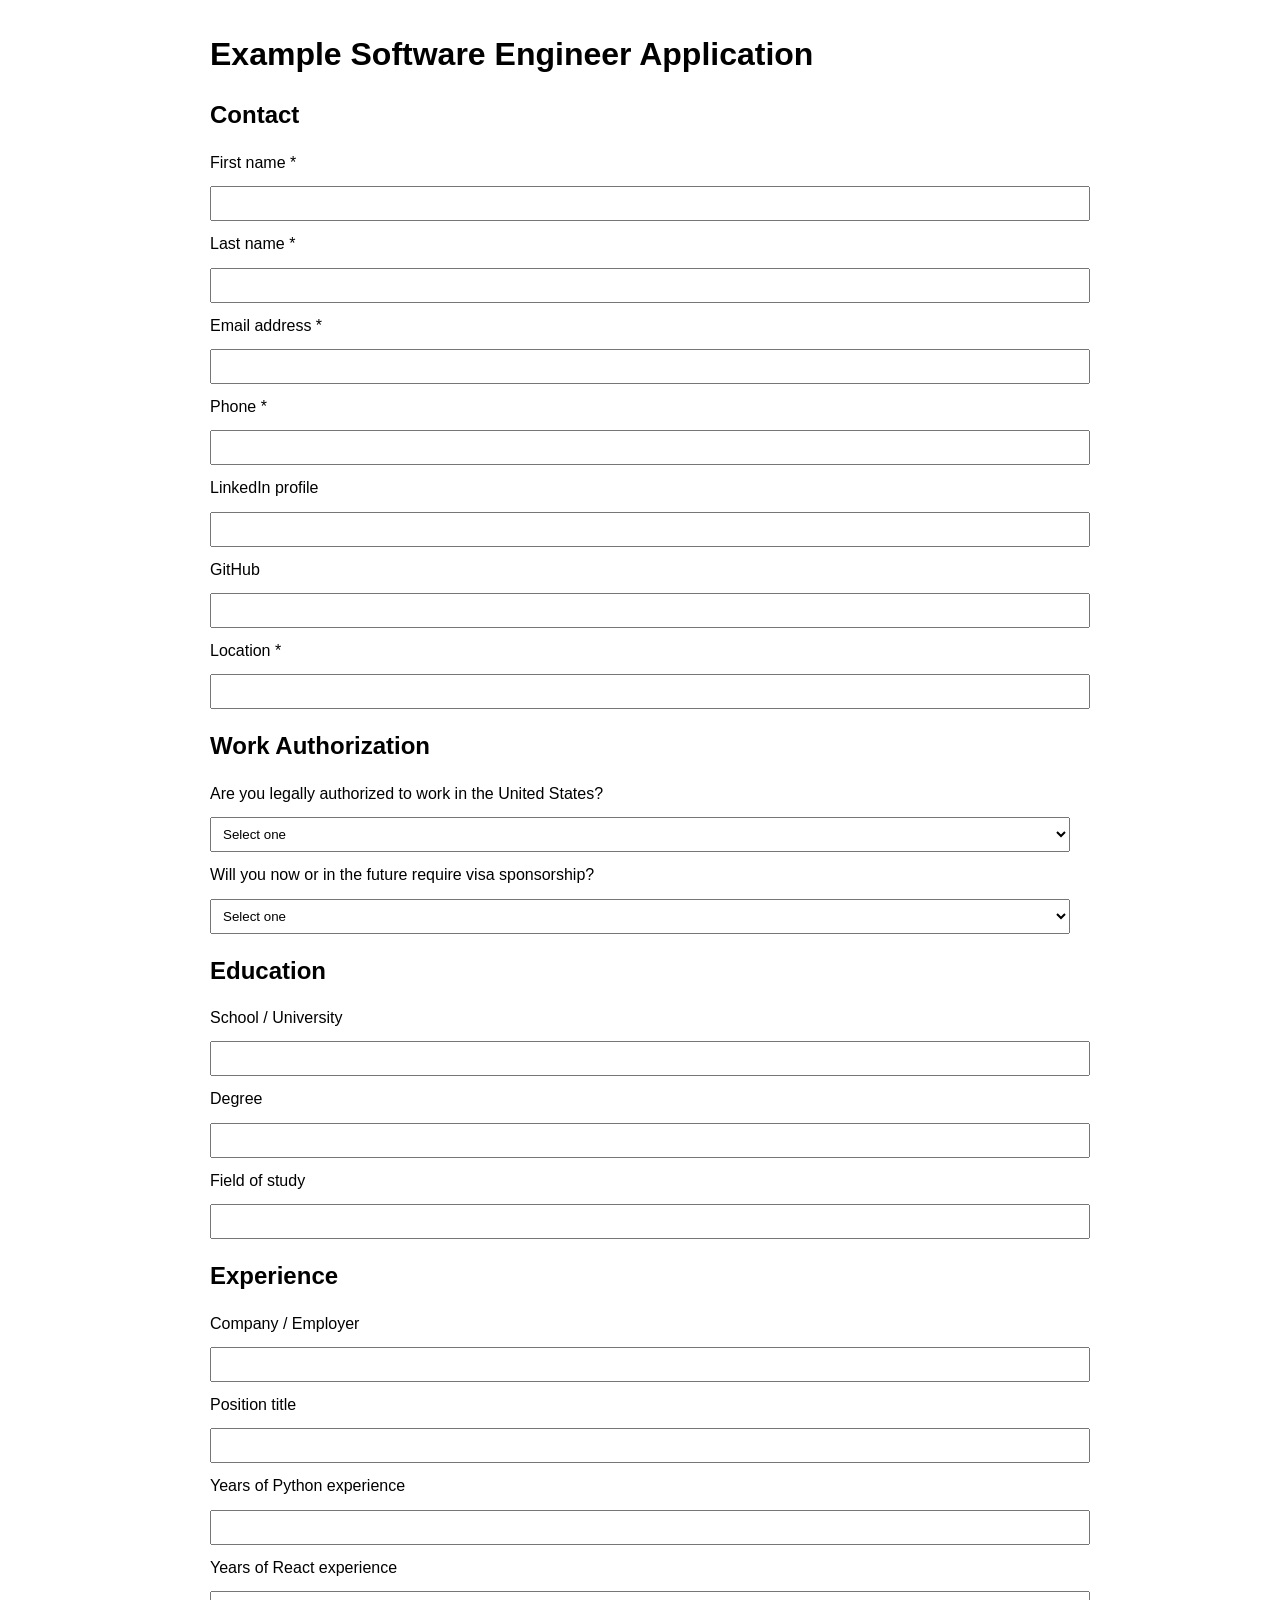
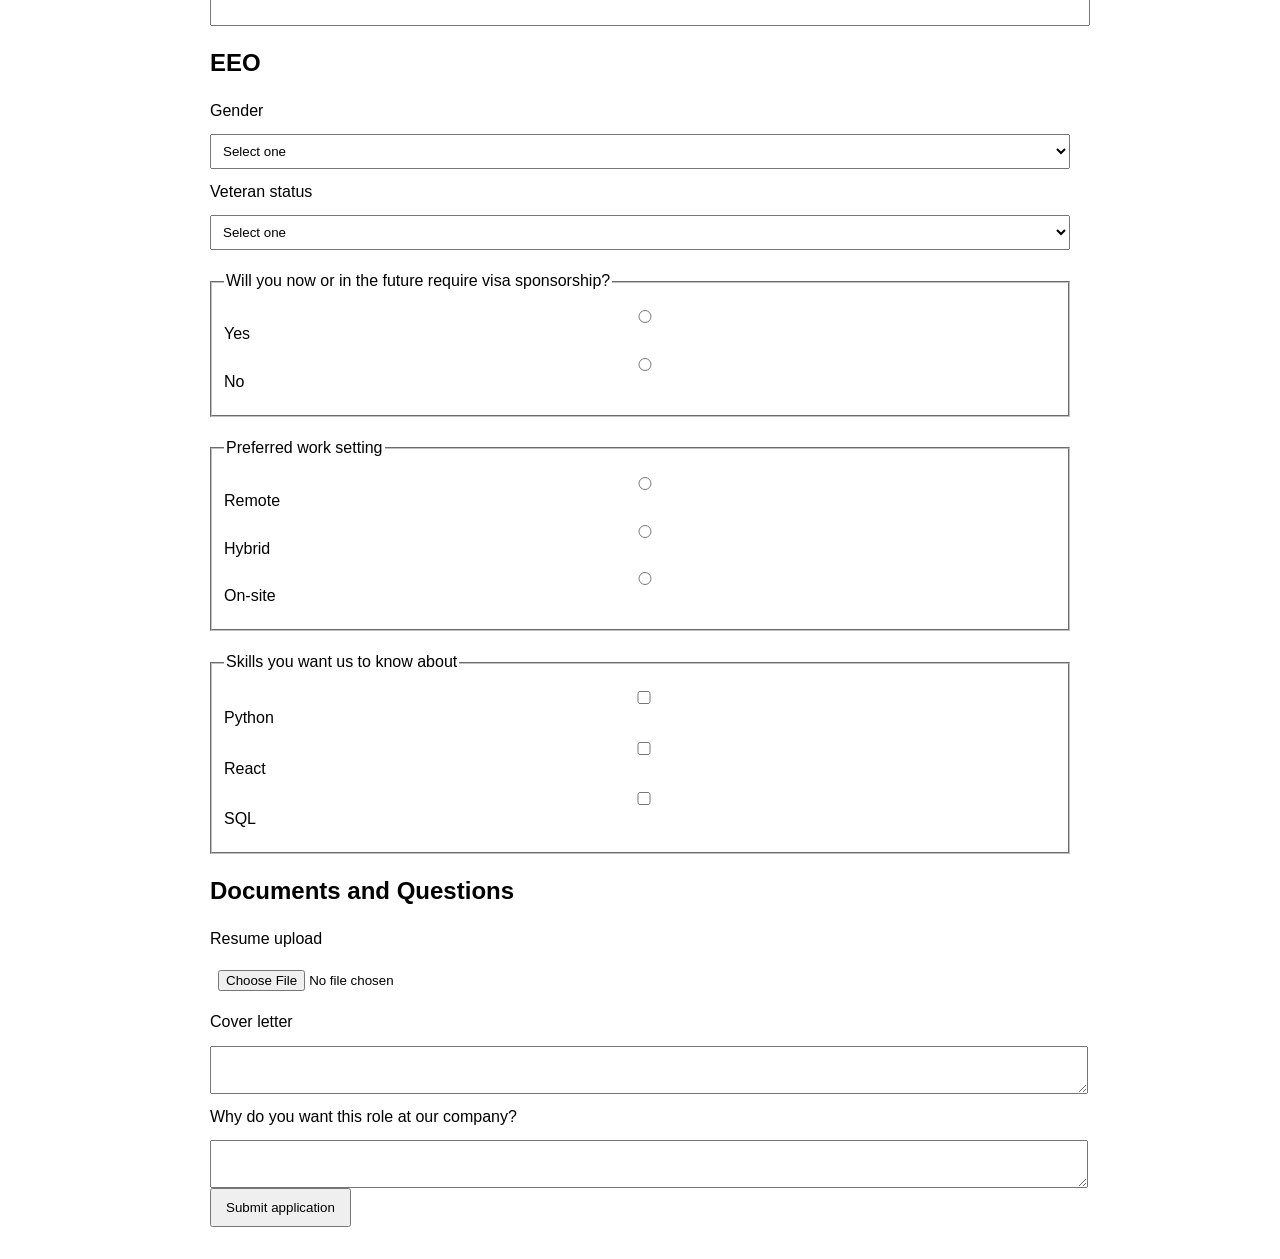
==== tests/fixtures/fake_application.html @ d8106db3 "Initial commit: local-first review-first job application form assistant Playwright-based CLI that sc" ====
<!doctype html>
<html lang="en">
  <head>
    <meta charset="utf-8">
    <title>Fake Local Job Application</title>
    <style>
      body { font-family: Arial, sans-serif; max-width: 860px; margin: 32px auto; line-height: 1.4; }
      label { display: block; margin: 12px 0; }
      input, select, textarea { display: block; width: 100%; padding: 8px; margin-top: 4px; }
      fieldset { margin: 20px 0; }
      button { padding: 10px 14px; }
    </style>
  </head>
  <body>
    <h1>Example Software Engineer Application</h1>
    <form id="application-form">
      <section>
        <h2>Contact</h2>
        <label for="first-name">First name *</label>
        <input id="first-name" name="first_name" autocomplete="given-name" required>

        <label for="last-name">Last name *</label>
        <input id="last-name" name="last_name" autocomplete="family-name" required>

        <label for="email">Email address *</label>
        <input id="email" type="email" name="email" autocomplete="email" required>

        <label for="phone">Phone *</label>
        <input id="phone" type="tel" name="phone" autocomplete="tel" required>

        <label for="linkedin">LinkedIn profile</label>
        <input id="linkedin" type="url" name="linkedin">

        <label for="github">GitHub</label>
        <input id="github" type="url" name="github">

        <label for="location">Location *</label>
        <input id="location" name="location" required>
      </section>

      <section>
        <h2>Work Authorization</h2>
        <label for="authorized">Are you legally authorized to work in the United States?</label>
        <select id="authorized" name="authorized">
          <option value="">Select one</option>
          <option>Yes</option>
          <option>No</option>
        </select>

        <label for="sponsorship">Will you now or in the future require visa sponsorship?</label>
        <select id="sponsorship" name="sponsorship">
          <option value="">Select one</option>
          <option>Yes</option>
          <option>No</option>
        </select>
      </section>

      <section>
        <h2>Education</h2>
        <label for="school">School / University</label>
        <input id="school" name="education_school">

        <label for="degree">Degree</label>
        <input id="degree" name="degree">

        <label for="field-study">Field of study</label>
        <input id="field-study" name="field_of_study">
      </section>

      <section>
        <h2>Experience</h2>
        <label for="company">Company / Employer</label>
        <input id="company" name="company">

        <label for="title">Position title</label>
        <input id="title" name="title">

        <label for="python-years">Years of Python experience</label>
        <input id="python-years" type="number" name="python_years">

        <label for="react-years">Years of React experience</label>
        <input id="react-years" type="number" name="react_years">
      </section>

      <section>
        <h2>EEO</h2>
        <label for="gender">Gender</label>
        <select id="gender" name="gender">
          <option value="">Select one</option>
          <option>Decline to answer</option>
          <option>Woman</option>
          <option>Man</option>
          <option>Non-binary</option>
        </select>

        <label for="veteran">Veteran status</label>
        <select id="veteran" name="veteran">
          <option value="">Select one</option>
          <option>Decline to answer</option>
          <option>I am not a protected veteran</option>
          <option>I identify as one or more classifications of protected veteran</option>
        </select>
      </section>

      <fieldset>
        <legend>Will you now or in the future require visa sponsorship?</legend>
        <label><input type="radio" name="sponsorship_radio" value="yes"> Yes</label>
        <label><input type="radio" name="sponsorship_radio" value="no"> No</label>
      </fieldset>

      <fieldset>
        <legend>Preferred work setting</legend>
        <label><input type="radio" name="work_setting" value="remote"> Remote</label>
        <label><input type="radio" name="work_setting" value="hybrid"> Hybrid</label>
        <label><input type="radio" name="work_setting" value="onsite"> On-site</label>
      </fieldset>

      <fieldset>
        <legend>Skills you want us to know about</legend>
        <label><input type="checkbox" name="skills" value="python"> Python</label>
        <label><input type="checkbox" name="skills" value="react"> React</label>
        <label><input type="checkbox" name="skills" value="sql"> SQL</label>
      </fieldset>

      <section>
        <h2>Documents and Questions</h2>
        <label for="resume">Resume upload</label>
        <input id="resume" type="file" name="resume">

        <label for="cover-letter">Cover letter</label>
        <textarea id="cover-letter" name="cover_letter"></textarea>

        <label for="why-role">Why do you want this role at our company?</label>
        <textarea id="why-role" name="why_role"></textarea>
      </section>

      <button type="submit" id="submit-application">Submit application</button>
    </form>
    <script>
      document.querySelector("form").addEventListener("submit", (event) => {
        event.preventDefault();
        document.body.dataset.submitted = "true";
      });
    </script>
  </body>
</html>
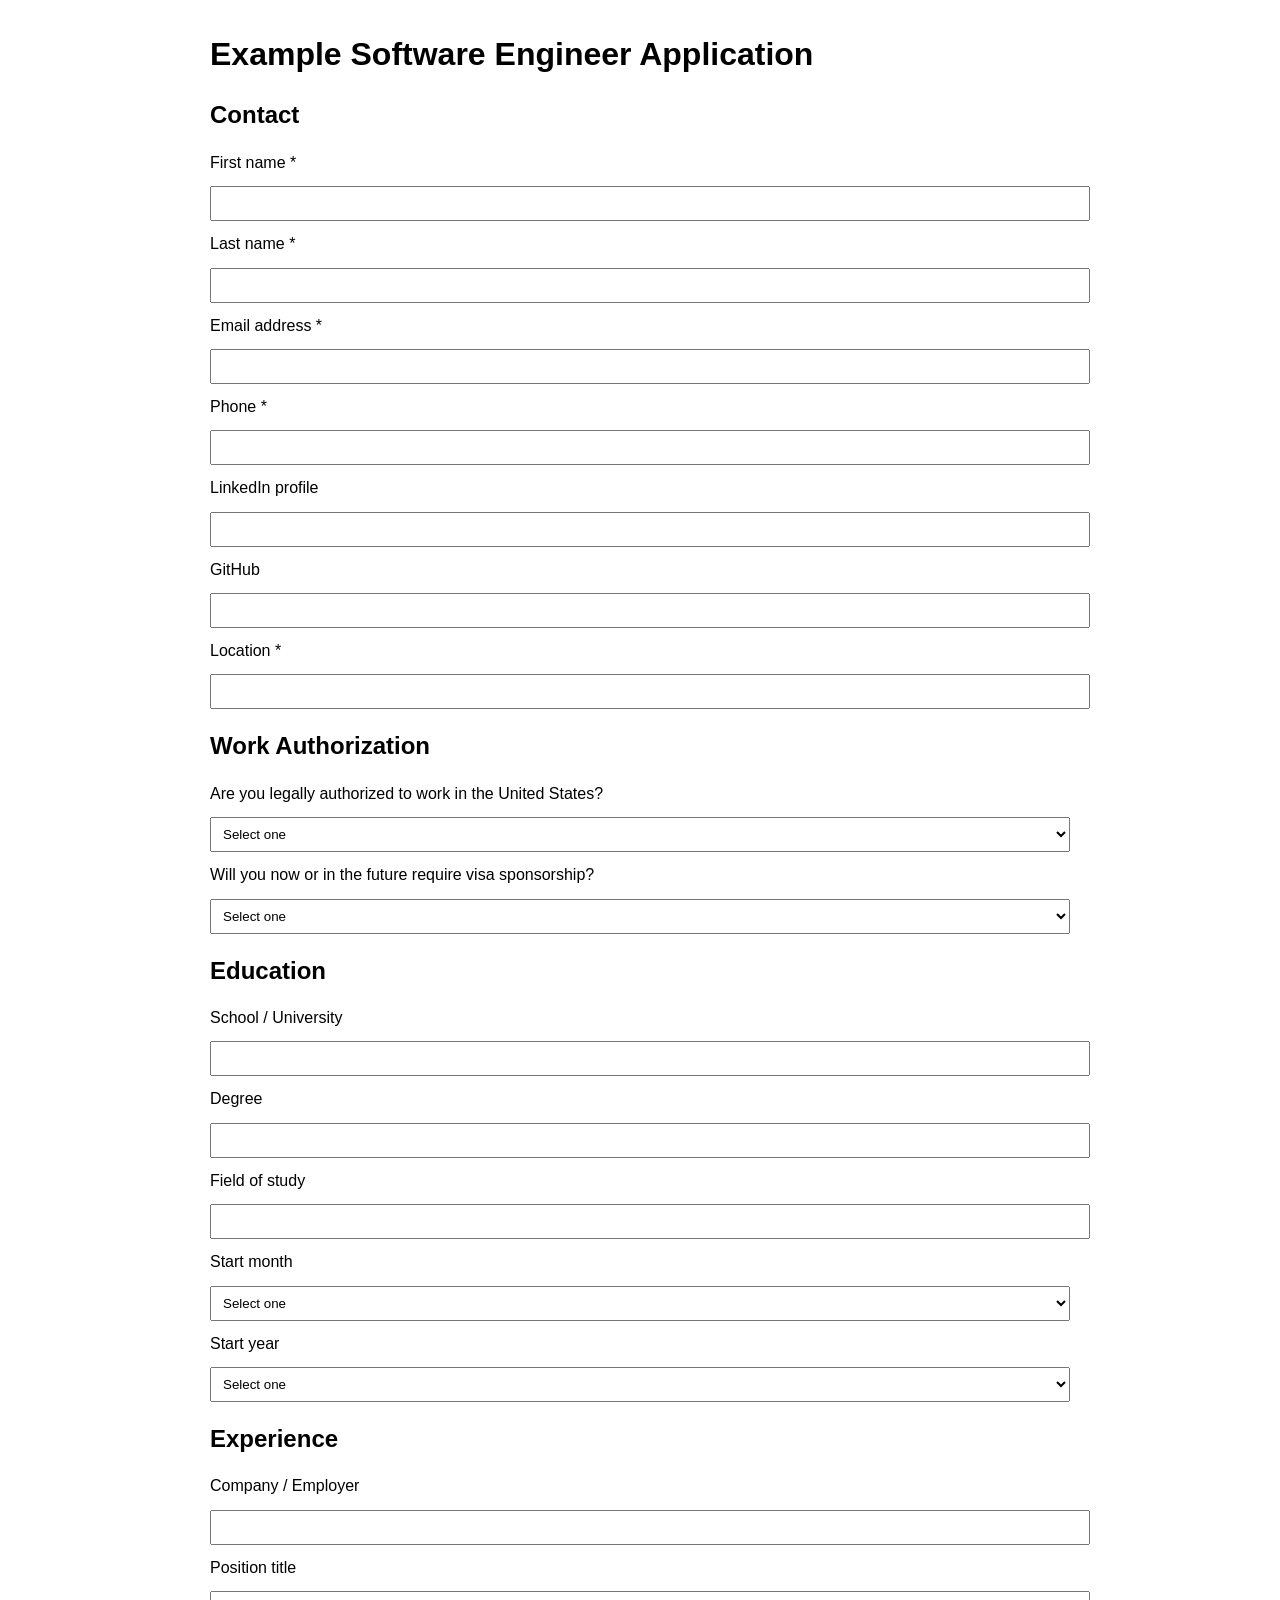
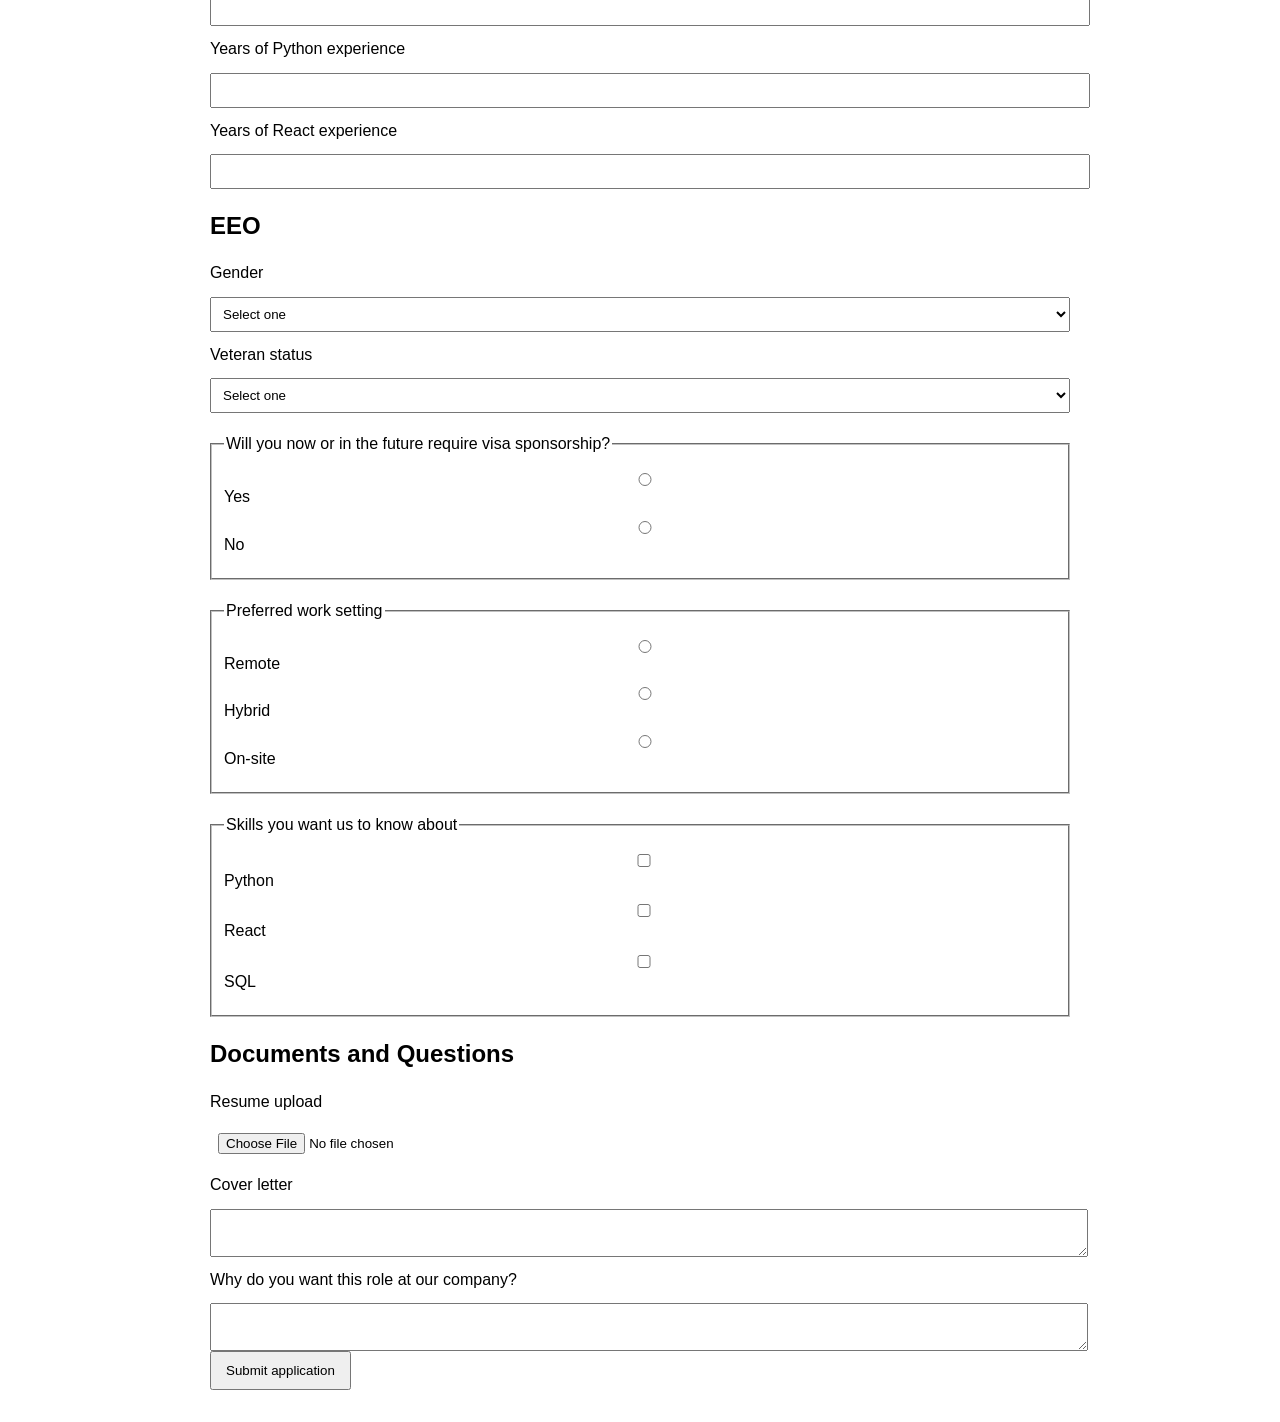
==== commit 6134cab5: "Add date-part handling, job tracking, dashboard views, and iframe coverage - Matcher: separate month" ====
--- a/tests/fixtures/fake_application.html
+++ b/tests/fixtures/fake_application.html
@@ -65,6 +65,41 @@
 
         <label for="field-study">Field of study</label>
         <input id="field-study" name="field_of_study">
+
+        <label for="edu-start-month">Start month</label>
+        <select id="edu-start-month" name="edu_start_month">
+          <option value="">Select one</option>
+          <option>January</option>
+          <option>February</option>
+          <option>March</option>
+          <option>April</option>
+          <option>May</option>
+          <option>June</option>
+          <option>July</option>
+          <option>August</option>
+          <option>September</option>
+          <option>October</option>
+          <option>November</option>
+          <option>December</option>
+        </select>
+
+        <label for="edu-start-year">Start year</label>
+        <select id="edu-start-year" name="edu_start_year">
+          <option value="">Select one</option>
+          <option>2014</option>
+          <option>2015</option>
+          <option>2016</option>
+          <option>2017</option>
+          <option>2018</option>
+          <option>2019</option>
+          <option>2020</option>
+          <option>2021</option>
+          <option>2022</option>
+          <option>2023</option>
+          <option>2024</option>
+          <option>2025</option>
+          <option>2026</option>
+        </select>
       </section>
 
       <section>
